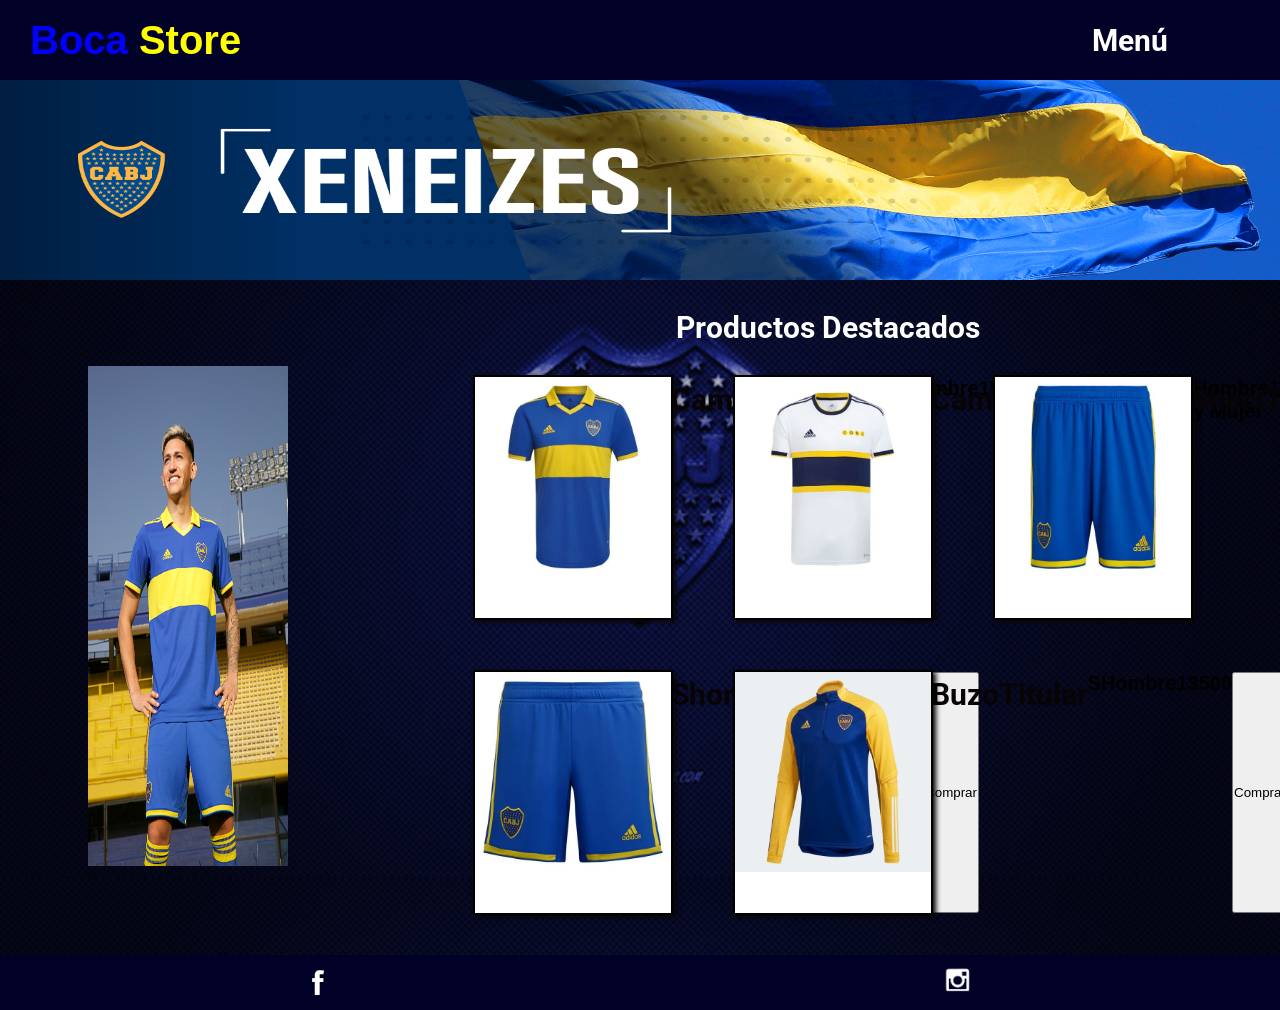
==== index.html @ af0630d8 "Add files via upload" ====
<!DOCTYPE html>
<html lang="en">

<head>
    <meta charset="UTF-8">
    <meta http-equiv="X-UA-Compatible" content="IE=edge">
    <meta name="viewport" content="width=device-width, initial-scale=1.0">
    <meta name="author" content="MauricioCampioni">
    <meta property="og:title" content="BocaStore">
    <meta property="og:site_name" content="BocaStore">
    <title>BocaStore</title>
    <link rel="shortcut icon" href="assets/img/Logo-boca.jpg" type="image/x-icon">
    <link rel="stylesheet" href="./css/style.css">

</head>

<body>
    
    <header>
        <nav>
            <h1 id="BocaStore">Boca <span class="TituloStore">Store</span> </h1>
            <div id="ContainerMenu">
                <ul class="MenuDesplegable">
                    <li id="TamañoMenu"><h4 class="ColorMenu" href="">Menú</h4>
                        <ul class="Submenu">
                            <li class="LinkNavegacion"><a class="ColorLink" href="./pages/Hombre.html">Hombre</a></li>
                            <li class="LinkNavegacion"><a class="ColorLink" href="./pages/Mujer.html">Mujer</a></li>
                            <li class="LinkNavegacion"><a class="ColorLink" href="./pages/Niños.html">Niños</a></li>
                            <li class="LinkNavegacion"><a class="ColorLink" href="./pages/Nosotros.html">Nosotros</a>
                            </li>
                        </ul>
                    </li>
                </ul>
            </div>
        </nav>
    </header>
    <main>
        <section id="BannerLogo">
            <img id="BannerImagen" src="assets/img/Banner.jpg" alt="">
        </section>
        <section id="ContainerGeneral">
            <div id="FotoModelo">
                <img class="Modelo" src="assets/img/FotoModeloHombre.jpg" alt="">
            </div>
            <section id="Productos-y-titulos">
                <h2 id="TituloProductos_Destacados">Productos Destacados</h2>
                <div id="ProductosDestacados">
                </div>
            </section>
        </section>
    </main>
    <footer>
        <a class="ColorLink" href=""><img class="RedFacebook" src="assets/img/LogoDeFacebook.png" alt=""></a>
        <a class="ColorLink" href=""><img class="RedInstagram" src="assets/img/LogoDeInstagram.png" alt=""></a>
    </footer>
    <script src="./js/Carrito.js"></script>
</body>
</html>
---- css/style.css ----
@charset "UTF-8";
@import url("https://fonts.googleapis.com/css2?family=Edu+SA+Beginner&family=Roboto:wght@400;500;700&display=swap");
* {
  margin: 0;
  padding: 0;
  box-sizing: border-box; }

header {
  z-index: 2;
  width: 100%;
  position: fixed;
  background-color: #010127; }
  header nav {
    width: 100%;
    font-size: 20px;
    align-items: center;
    height: 180px;
    display: flex;
    flex-direction: column;
    justify-content: center;
    text-align: center; }

#BocaStore {
  color: blue;
  font-size: 40px;
  font-family: 'Gill Sans', 'Gill Sans MT', Calibri, 'Trebuchet MS', sans-serif; }
  #BocaStore .TituloStore {
    color: yellow; }

#MenuNavegacion {
  list-style: none;
  display: flex;
  flex-direction: column;
  justify-content: center; }
  #MenuNavegacion a {
    text-decoration: none; }

.LinkNavegacion {
  margin: 0px 50px; }

.ColorLink {
  font-weight: bold;
  font-size: 20px;
  font-family: 'Roboto', Times, serif;
  transition: all 200ms;
  color: black; }

.ColorLink:hover {
  color: blue; }

.Submenu {
  border-radius: 10px;
  width: 100%;
  margin-top: 35px;
  list-style: none;
  display: none;
  position: absolute;
  background-color: #010127; }

.Submenu li a {
  text-decoration: none;
  display: block;
  padding: 15px;
  color: #fff;
  font-family: 'Roboto', 'Gill Sans MT', Calibri, 'Trebuchet MS', sans-serif; }

.MenuDesplegable li:hover .Submenu {
  display: block; }

.ColorMenu {
  text-decoration: none;
  font-size: 30px; }

.MenuDesplegable {
  width: 100%;
  list-style: none; }

#ContainerMenu {
  justify-content: center;
  display: flex;
  width: 100%;
  height: fit-content; }

#TamañoMenu {
  font-family: 'Roboto', 'Gill Sans MT', Calibri, 'Trebuchet MS', sans-serif;
  background-color: #010127;
  justify-content: center;
  display: flex; }
  #TamañoMenu .ColorMenu {
    color: #fff; }

main {
  width: 100%;
  height: fit-content;
  background-image: linear-gradient(0deg, rgba(0, 0, 0, 0.2), rgba(0, 0, 0, 0.3)), url("/assets/img/BackgroundBoca.jpg");
  background-size: contain;
  background-position: center center;
  flex-direction: column;
  display: flex;
  align-items: center; }

#BannerLogo {
  margin-top: 180px;
  width: 100%;
  height: 100px; }

#BannerImagen {
  width: 100%;
  height: 100%; }

#ContainerGeneral {
  display: flex; }

.Modelo {
  width: 0%;
  height: 0px; }

#TituloProductos_Destacados, #TituloProductos_Hombre, #TituloProductos_Mujer, #TituloProductos_Niños {
  font-size: 30px;
  font-family: 'Roboto', 'Lucida Sans Regular', 'Lucida Grande', 'Lucida Sans Unicode', Geneva, Verdana, sans-serif;
  color: white;
  margin-top: 30px;
  text-align: center; }

#ProductosDestacados, #ProductosHombre, #ProductosMujer, #ProductosNiños {
  margin-bottom: 40px;
  margin-top: 30px;
  justify-content: center;
  align-items: center;
  width: 100%;
  height: fit-content;
  display: grid;
  grid-template-columns: repeat(1, auto);
  grid-auto-rows: minmax(100px, auto);
  grid-gap: 50px; }

.TipografiaProductos {
  font-family: Arial, Helvetica, sans-serif;
  color: black;
  font-size: 20px;
  text-decoration: none; }



.TipografiaProductos:hover {
  color: blue; }

.ContainerPrecioComprar {
  display: flex;
  flex-direction: row;
  justify-content: space-around; }

.Remera, .Short {
  z-index: 1;
  background-color: white;
  box-shadow: 3px 2px 5px #090606;
  transition: all 500ms;
  border-style: solid;
  border-width: 2px;
  width: 200px;
  height: 240px; }
  .Remera:hover, .Short:hover {
    transform: scale(1.1); }

.ImagenRemera, .ImagenShort {
  width: 100%;
  height: 200px; }

#ProductosMujer-Y-Titulo, #ProductosHombre-Y-Titulo, #ProductosNiños-Y-Titulo {
  margin-top: 180px; }

#UbicacionImagenes {
  width: 100%;
  background-color: white;
  display: flex;
  flex-direction: column;
  justify-content: center;
  align-items: center; }

#LogoDeBoca {
  width: 100%;
  height: 100%; }

.DivImagen {
  width: 100%;
  height: 300px; }

#SectionTexto {
  margin-top: 30px;
  justify-content: center;
  align-items: center;
  width: 100%;
  height: fit-content;
  display: flex;
  flex-direction: column; }

#DivSection {
  background-color: white;
  display: flex;
  justify-content: center;
  align-items: center; }

.SizeEscudoBoca {
  width: 200px;
  height: 300px; }

.TamañoNosotrosEscudo {
  width: 100%;
  height: 100%; }

.Parrafo-y-Titulo {
  width: 100%;
  margin: 50px;
  color: #131307; }
  .Parrafo-y-Titulo p, .Parrafo-y-Titulo p h2 {
    margin: 10px; }

#Contenedor-formulario {
  border-radius: 8px;
  margin-bottom: 20px;
  margin-top: 20px;
  background-color: #e8e86c;
  border-style: solid;
  border-width: 4px;
  width: 300px;
  height: fit-content; }

h3 {
  color: #090404;
  font-family: 'Roboto', Times, serif;
  font-size: 30px;
  margin: 5px 0px; }

#Contacto {
  text-align: center; }

#Formulario {
  margin-bottom: 20px; }

.div.info {
  height: 250px;
  width: 250px;
  display: flex;
  flex-direction: column; }

form, form input {
  margin-left: 2px;
  justify-content: center;
  align-items: center;
  width: 284px;
  font-family: 'Roboto';
  font-weight: 900; }
  form textarea {
    width: 100%;
    height: 100%; }

label, input, textarea {
  margin-top: 5px;
  margin-bottom: 5px; }

.TextoQuienesSomos {
  font-size: 20px;
  font-family: 'Roboto'; }

.TituloQuienesSomos {
  font-family: 'Roboto';
  font-size: 30px; }

span {
  font-weight: bold; }

footer, footer .RedFacebook {
  height: 55px;
  background-color: #010127;
  display: flex;
  justify-content: space-around;
  align-items: center; }
  footer .RedFacebook {
    width: 40px;
    height: 40px; }
  footer .RedInstagram {
    width: 50px;
    height: 50px; }

@media (min-width: 576px) {
  #ProductosDestacados, #ProductosHombre, #ProductosMujer, #ProductosNiños, #ProductosHombre, #ProductosMujer, #ProductosNiños {
    grid-template-columns: repeat(2, auto); } }

@media (min-width: 992px) {
  header nav {
    height: 80px;
    flex-direction: row;
    justify-content: space-between; }
  #ContainerMenu, .Submenu {
    width: 300px; }
  #MenuNavegacion {
    width: fit-content;
    flex-direction: row;
    justify-content: center; }
  .LinkNavegacion {
    margin: 20px; }
  #BocaStore {
    font-size: 40px;
    flex-direction: row;
    width: fit-content;
    margin-left: 30px; }
  #BannerLogo {
    margin-top: 80px;
    height: 200px; }
  #ProductosMujer {
    height: 720px; }
  #ProductosNiños {
    height: 720px; }
  #ProductosHombre {
    grid-template-columns: repeat(3, auto);
    height: 750px; }
  #ProductosDestacados, #ProductosHombre, #ProductosMujer, #ProductosNiños {
    grid-template-columns: repeat(3, auto); }
  #ProductosMujer-Y-Titulo, #ProductosHombre-Y-Titulo, #ProductosNiños-Y-Titulo {
    margin-top: 80px; }
  .Remera, .Short {
    background-color: white;
    box-shadow: 3px 2px 5px #090606;
    transition: all 500ms;
    border-style: solid;
    border-width: 2px;
    width: 200x;
    height: 245px; }
    .Remera:hover, .Short:hover {
      transform: scale(1.1); }
  .Short {
    background-color: white;
    box-shadow: 3px 2px 5px #090606;
    transition: all 500ms;
    border-style: solid;
    border-width: 2px;
    width: 200px;
    height: 245px; }
    .Short:hover {
      transform: scale(1.1); }
  .ImagenRemera, .ImagenShort {
    width: 100%;
    height: 200px; }
  .ImagenShort {
    width: 100%;
    height: 200px; }
  .ContainerPrecioComprar {
    display: flex;
    flex-direction: row;
    justify-content: space-around;
    margin-left: 10px; }
  .TipografiaProductos {
    font-family: Arial, Helvetica, sans-serif;
    color: black;
    font-size: 20px;
    text-decoration: none; }
  .Modelo {
    margin-bottom: 20px;
    margin-top: 20px;
    margin-left: 10x;
    width: 200px;
    height: 500px;
    left: 0%; }
  #FotoModelo {
    width: fit-content;
    height: 100%; }
  #ContainerGeneral {
    align-items: center;
    justify-content: space-around;
    width: 100%;
    height: fit-content; } }

@media (min-width: 1200px) {
  #ProductosMujer {
    height: 800px; }
  #ProductosNiños {
    height: 800px; }
  #ProductosHombre {
    height: 900px; }
  .DivImagen {
    height: 300px; }
  #SectionTexto {
    width: 70%;
    flex-direction: row; }
  .Modelo {
    margin-bottom: 20px;
    margin-top: 20px;
    margin-left: 10x;
    width: 200px;
    height: 500px;
    left: 0%; }
  #FotoModelo {
    width: fit-content;
    height: 100%; }
  #ContainerGeneral {
    align-items: center;
    justify-content: space-around;
    width: 100%;
    height: fit-content; } }

@media (min-width: 1500px) {
  .Modelo {
    margin-bottom: 20px;
    margin-top: 20px;
    margin-left: 10x;
    width: 350px;
    height: 700px;
    left: 0%; }
  #FotoModelo {
    width: fit-content;
    height: 100%; } }
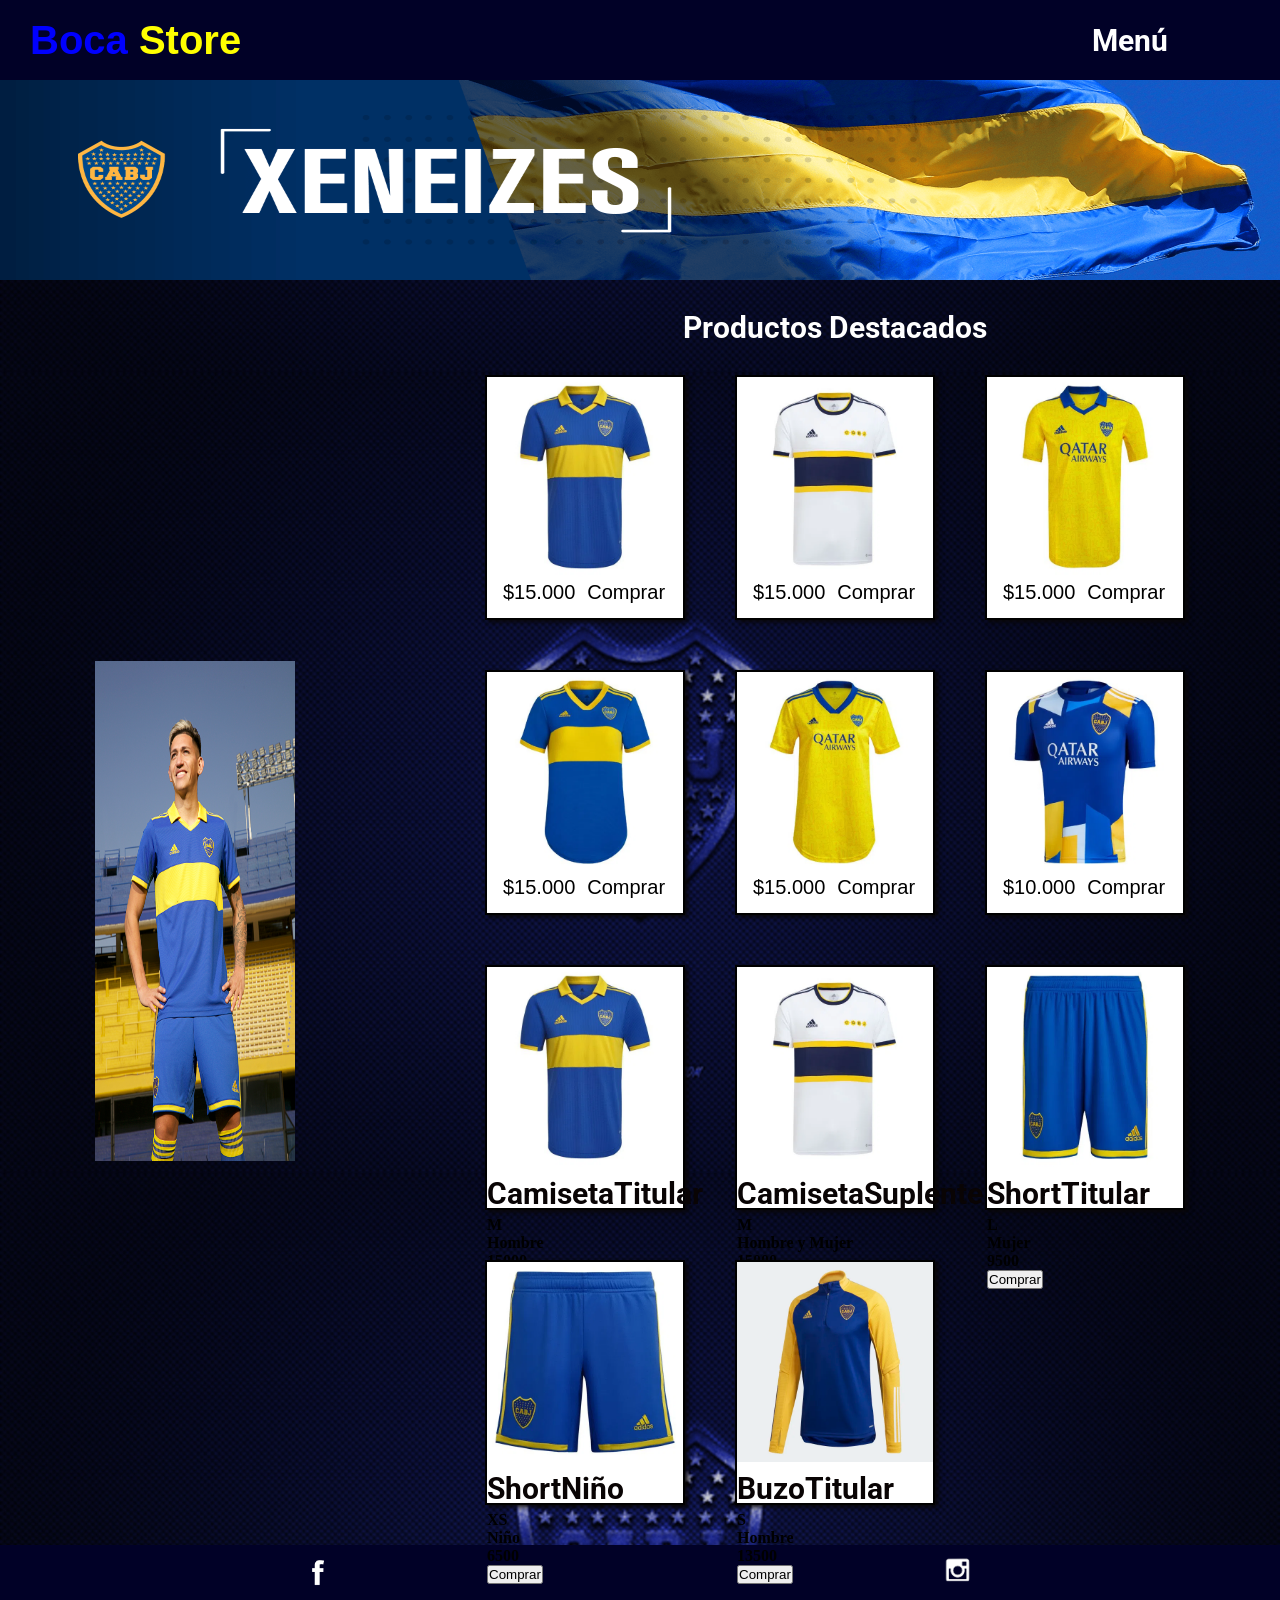
==== commit 527bb02e: "Add files via upload" ====
--- a/index.html
+++ b/index.html
@@ -15,13 +15,14 @@
 </head>
 
 <body>
-    
+
     <header>
         <nav>
             <h1 id="BocaStore">Boca <span class="TituloStore">Store</span> </h1>
             <div id="ContainerMenu">
                 <ul class="MenuDesplegable">
-                    <li id="TamañoMenu"><h4 class="ColorMenu" href="">Menú</h4>
+                    <li id="TamañoMenu">
+                        <h4 class="ColorMenu" href="">Menú</h4>
                         <ul class="Submenu">
                             <li class="LinkNavegacion"><a class="ColorLink" href="./pages/Hombre.html">Hombre</a></li>
                             <li class="LinkNavegacion"><a class="ColorLink" href="./pages/Mujer.html">Mujer</a></li>
@@ -45,6 +46,60 @@
             <section id="Productos-y-titulos">
                 <h2 id="TituloProductos_Destacados">Productos Destacados</h2>
                 <div id="ProductosDestacados">
+                    <div class="Remera">
+                        <img class="ImagenRemera" src="assets/img/RemeraBocaHombre1.jpg" alt="">
+                        <div class="ContainerPrecioComprar">
+                            <a class="TipografiaProductos" href="">$15.000</a>
+                            <a class="TipografiaProductos" href="">Comprar</a>
+                            <img src="" alt="">
+                            <!--Carrito de compras-->
+                        </div>
+                    </div>
+                    <div class="Remera">
+                        <img class="ImagenRemera" src="assets/img/RemeraBocaHombre2.jpg" alt="">
+                        <div class="ContainerPrecioComprar">
+                            <a class="TipografiaProductos" href="">$15.000</a>
+                            <a class="TipografiaProductos" href="">Comprar</a>
+                            <img src="" alt="">
+                            <!--Carrito de compras-->
+                        </div>
+                    </div>
+                    <div class="Remera">
+                        <img class="ImagenRemera" src="assets/img/RemeraBocaHombre3.jpg" alt="">
+                        <div class="ContainerPrecioComprar">
+                            <a class="TipografiaProductos" href="">$15.000</a>
+                            <a class="TipografiaProductos" href="">Comprar</a>
+                            <img src="" alt="">
+                            <!--Carrito de compras-->
+                        </div>
+                    </div>
+                    <div class="Remera">
+                        <img class="ImagenRemera" src="assets/img/RemeraBocaMujer1.jpg" alt="">
+                        <div class="ContainerPrecioComprar">
+                            <a class="TipografiaProductos" href="">$15.000</a>
+                            <a class="TipografiaProductos" href="">Comprar</a>
+                            <img src="" alt="">
+                            <!--Carrito de compras-->
+                        </div>
+                    </div>
+                    <div class="Remera">
+                        <img class="ImagenRemera" src="assets/img/RemeraBocaMujer3.jpg" alt="">
+                        <div class="ContainerPrecioComprar">
+                            <a class="TipografiaProductos" href="">$15.000</a>
+                            <a class="TipografiaProductos" href="">Comprar</a>
+                            <img src="" alt="">
+                            <!--Carrito de compras-->
+                        </div>
+                    </div>
+                    <div class="Remera">
+                        <img class="ImagenRemera" src="assets/img/RemeraBocaNiños4.jpg" alt="">
+                        <div class="ContainerPrecioComprar">
+                            <a class="TipografiaProductos" href="">$10.000</a>
+                            <a class="TipografiaProductos" href="">Comprar</a>
+                            <img src="" alt="">
+                            <!--Carrito de compras-->
+                        </div>
+                    </div>
                 </div>
             </section>
         </section>
@@ -55,4 +110,5 @@
     </footer>
     <script src="./js/Carrito.js"></script>
 </body>
+
 </html>
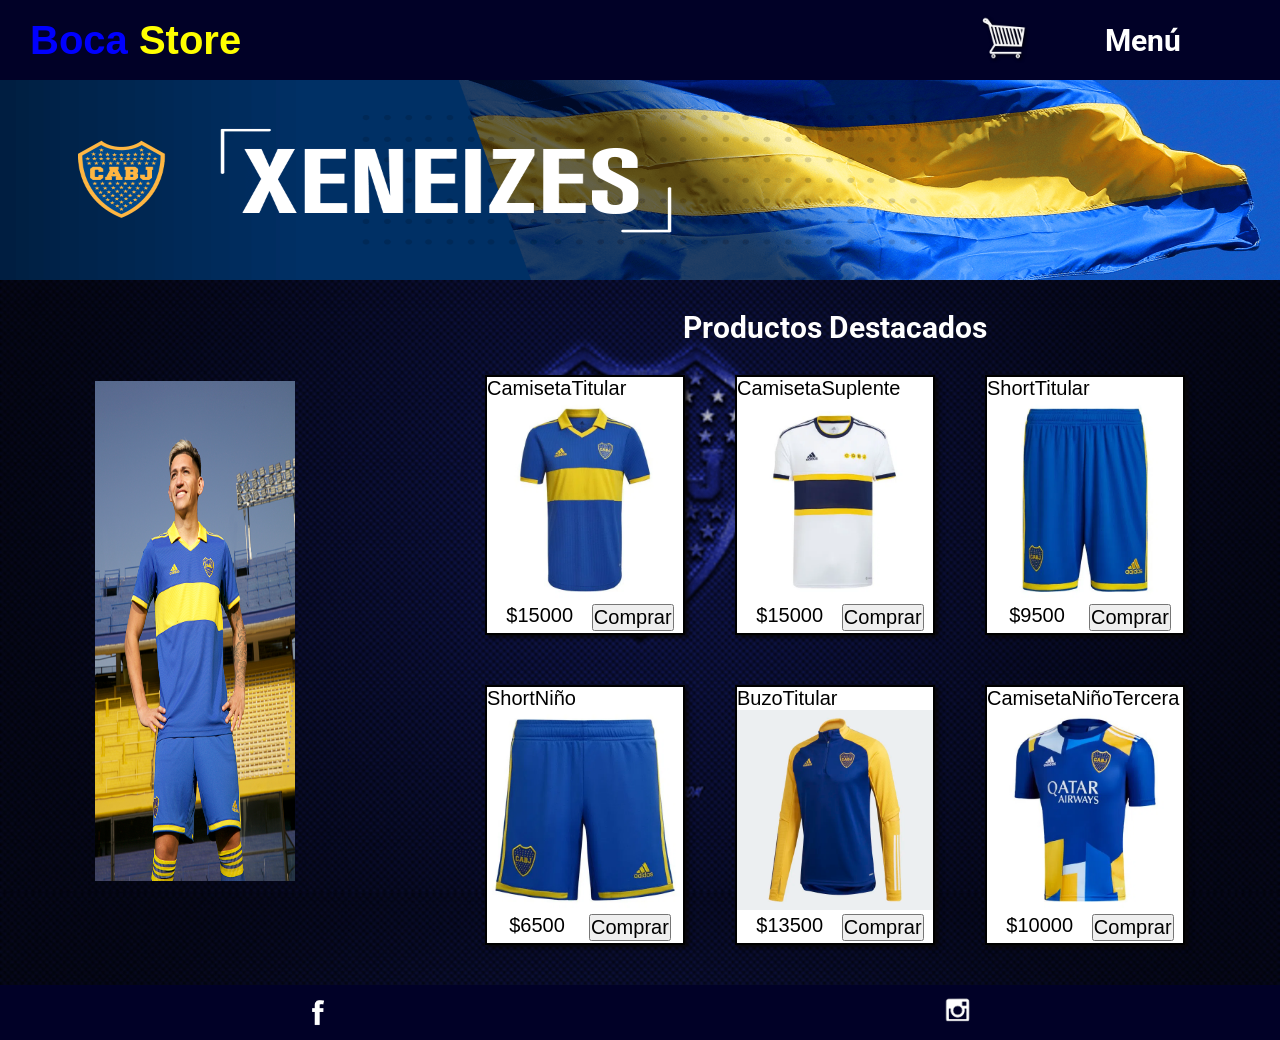
==== commit 51b33228: "Add files via upload" ====
--- a/index.html
+++ b/index.html
@@ -17,9 +17,15 @@
 <body>
 
     <header>
+        
         <nav>
             <h1 id="BocaStore">Boca <span class="TituloStore">Store</span> </h1>
+            
             <div id="ContainerMenu">
+                <div id="Conteiner-Carrito">
+                    <img id="Carrito" src="assets/img/Carrito.png" alt="">
+                    <div id="numero"></div>
+                    </div>
                 <ul class="MenuDesplegable">
                     <li id="TamañoMenu">
                         <h4 class="ColorMenu" href="">Menú</h4>
@@ -45,61 +51,9 @@
             </div>
             <section id="Productos-y-titulos">
                 <h2 id="TituloProductos_Destacados">Productos Destacados</h2>
+
                 <div id="ProductosDestacados">
-                    <div class="Remera">
-                        <img class="ImagenRemera" src="assets/img/RemeraBocaHombre1.jpg" alt="">
-                        <div class="ContainerPrecioComprar">
-                            <a class="TipografiaProductos" href="">$15.000</a>
-                            <a class="TipografiaProductos" href="">Comprar</a>
-                            <img src="" alt="">
-                            <!--Carrito de compras-->
-                        </div>
-                    </div>
-                    <div class="Remera">
-                        <img class="ImagenRemera" src="assets/img/RemeraBocaHombre2.jpg" alt="">
-                        <div class="ContainerPrecioComprar">
-                            <a class="TipografiaProductos" href="">$15.000</a>
-                            <a class="TipografiaProductos" href="">Comprar</a>
-                            <img src="" alt="">
-                            <!--Carrito de compras-->
-                        </div>
-                    </div>
-                    <div class="Remera">
-                        <img class="ImagenRemera" src="assets/img/RemeraBocaHombre3.jpg" alt="">
-                        <div class="ContainerPrecioComprar">
-                            <a class="TipografiaProductos" href="">$15.000</a>
-                            <a class="TipografiaProductos" href="">Comprar</a>
-                            <img src="" alt="">
-                            <!--Carrito de compras-->
-                        </div>
-                    </div>
-                    <div class="Remera">
-                        <img class="ImagenRemera" src="assets/img/RemeraBocaMujer1.jpg" alt="">
-                        <div class="ContainerPrecioComprar">
-                            <a class="TipografiaProductos" href="">$15.000</a>
-                            <a class="TipografiaProductos" href="">Comprar</a>
-                            <img src="" alt="">
-                            <!--Carrito de compras-->
-                        </div>
-                    </div>
-                    <div class="Remera">
-                        <img class="ImagenRemera" src="assets/img/RemeraBocaMujer3.jpg" alt="">
-                        <div class="ContainerPrecioComprar">
-                            <a class="TipografiaProductos" href="">$15.000</a>
-                            <a class="TipografiaProductos" href="">Comprar</a>
-                            <img src="" alt="">
-                            <!--Carrito de compras-->
-                        </div>
-                    </div>
-                    <div class="Remera">
-                        <img class="ImagenRemera" src="assets/img/RemeraBocaNiños4.jpg" alt="">
-                        <div class="ContainerPrecioComprar">
-                            <a class="TipografiaProductos" href="">$10.000</a>
-                            <a class="TipografiaProductos" href="">Comprar</a>
-                            <img src="" alt="">
-                            <!--Carrito de compras-->
-                        </div>
-                    </div>
+                    
                 </div>
             </section>
         </section>
--- a/css/style.css
+++ b/css/style.css
@@ -20,6 +20,15 @@
     justify-content: center;
     text-align: center; }
 
+  #Container-Carrito{
+    width: 100%;
+    height: 100%
+  }
+  #Carrito{
+    width: 50px ;
+    height: 50px;
+  }
+
 #BocaStore {
   color: blue;
   font-size: 40px;
@@ -50,7 +59,10 @@
 
 .Submenu {
   border-radius: 10px;
-  width: 100%;
+  width: 640px;
+  display: flex;
+  justify-content: center;
+  flex-direction: row;
   margin-top: 35px;
   list-style: none;
   display: none;
@@ -76,12 +88,14 @@
   list-style: none; }
 
 #ContainerMenu {
+  align-items: center;
   justify-content: center;
   display: flex;
   width: 100%;
   height: fit-content; }
 
 #TamañoMenu {
+  width: 90%;
   font-family: 'Roboto', 'Gill Sans MT', Calibri, 'Trebuchet MS', sans-serif;
   background-color: #010127;
   justify-content: center;
@@ -134,6 +148,9 @@
   grid-auto-rows: minmax(100px, auto);
   grid-gap: 50px; }
 
+
+
+
 .TipografiaProductos {
   font-family: Arial, Helvetica, sans-serif;
   color: black;
@@ -145,7 +162,7 @@
 .TipografiaProductos:hover {
   color: blue; }
 
-.ContainerPrecioComprar {
+ .ContainerPrecioComprar{
   display: flex;
   flex-direction: row;
   justify-content: space-around; }
@@ -158,7 +175,7 @@
   border-style: solid;
   border-width: 2px;
   width: 200px;
-  height: 240px; }
+  height: 260px; }
   .Remera:hover, .Short:hover {
     transform: scale(1.1); }
 
@@ -290,9 +307,13 @@
   header nav {
     height: 80px;
     flex-direction: row;
-    justify-content: space-between; }
-  #ContainerMenu, .Submenu {
+    justify-content: space-between;
+     }
+  #ContainerMenu {
     width: 300px; }
+    .Submenu{
+      width: 200px;
+    }
   #MenuNavegacion {
     width: fit-content;
     flex-direction: row;
@@ -325,7 +346,7 @@
     border-style: solid;
     border-width: 2px;
     width: 200x;
-    height: 245px; }
+    height: 260px; }
     .Remera:hover, .Short:hover {
       transform: scale(1.1); }
   .Short {
@@ -335,7 +356,7 @@
     border-style: solid;
     border-width: 2px;
     width: 200px;
-    height: 245px; }
+    height: 260px; }
     .Short:hover {
       transform: scale(1.1); }
   .ImagenRemera, .ImagenShort {
